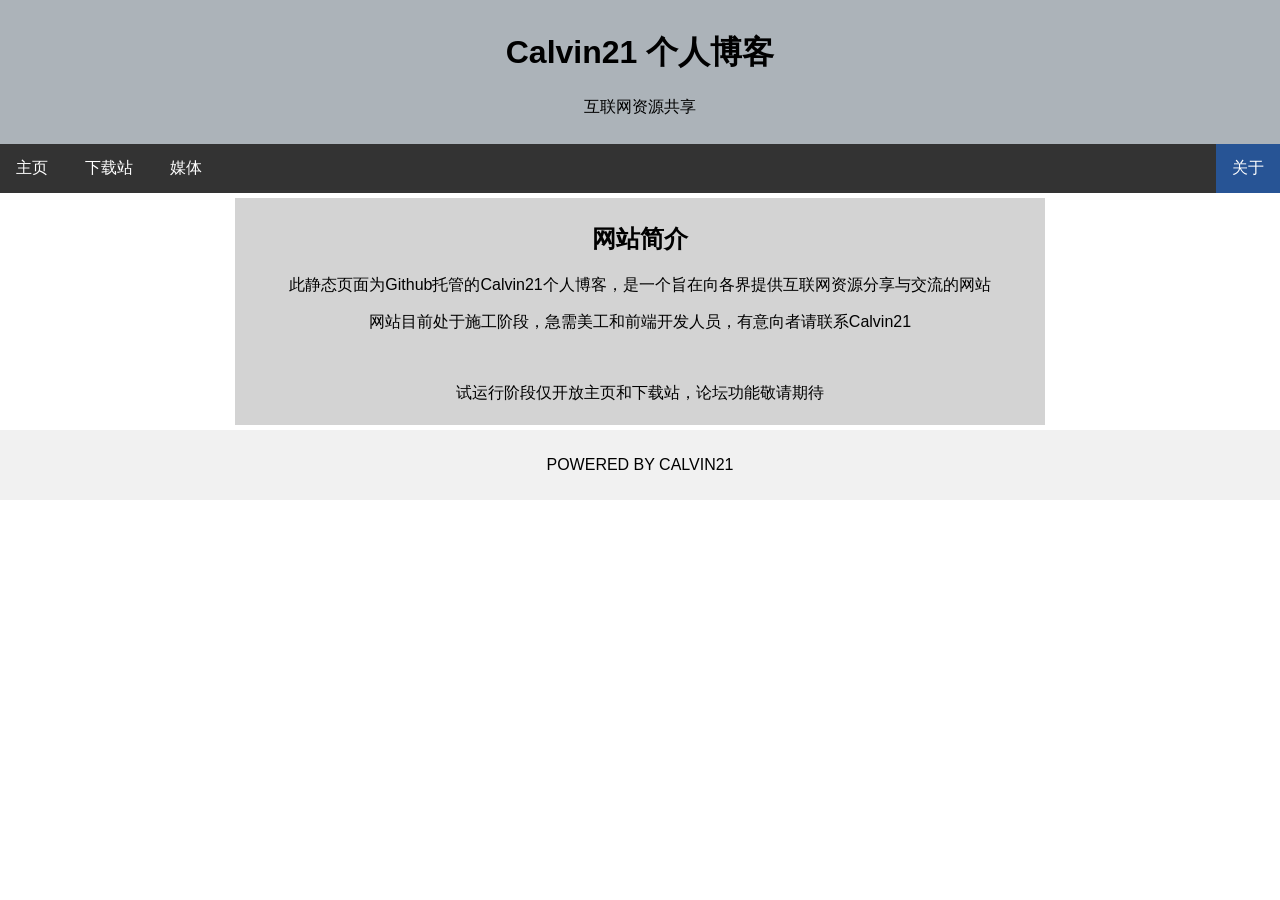
==== about.html @ b24e12e9 "Add files via upload" ====
<!DOCTYPE html>
<html lang="zh">

<head>  <!--    定义头部标签    -->
    <meta charset="UTF-8">  <!--    页面编码为UTF-8    -->
    <title>Calvin21 个人博客</title>   <!--    标题    -->
    <link href="./CommonCSS.css" type="text/css" rel="stylesheet" />
</head>

<body>

    <div class="container">
        <header>
            <h1>Calvin21 个人博客</h1>
            <p>互联网资源共享</p>
        </header>

        <ul class="topnav">
            <li><a href="PISCS.html">主页</a></li>
            <li><a href="DownloadSite.html">下载站</a></li>
            <li><div class="dropdown">
                    <a href="#" class="dropbtn">媒体</a>
                    <div class="dropdown-content">
                        <a href="https://space.bilibili.com/695349574" target="_blank">Bilibili</a>
                    </div>
                </div>
            </li>
            <li class="push-right"><a class="active" href="about.html">关于</a></li>
        </ul>

        <div class="wrapper clearfix" style="padding: 0px">
            <section>
                <div class="infobox" style="text-align: center;">
                    <h2>网站简介</h2>
                    <p>此静态页面为Github托管的Calvin21个人博客，是一个旨在向各界提供互联网资源分享与交流的网站</p>
                    <p>网站目前处于施工阶段，急需美工和前端开发人员，有意向者请联系Calvin21</p>
                    <br />
                    <p>试运行阶段仅开放主页和下载站，论坛功能敬请期待</p>
                </div>
            </section>
        </div>

        <footer>
            <p>POWERED BY CALVIN21</p>
        </footer>
    </div>
</body>

</html>
---- CommonCSS.css ----
body {

    font-family: Arial, sans-serif;
    margin: auto;

}
/*定义头部区域样式*/
header {

    padding: 10px;
    text-align: center;
    margin: auto;
    background: #acb3b9;

}
/*开始定义导航栏样式*/
ul.topnav {
    list-style-type: none;
    margin: 0;
    padding: 0;
    overflow: hidden;
    background-color: #333;
    display: flex;
    gap:5px;
}

ul.topnav li {
    float: left;
}
ul.topnav li.push-right {
    margin-left: auto;
  }

ul.topnav li a {
    display: block;
    color: white;
    text-align: center;
    padding: 14px 16px;
    text-decoration: none;
}

ul.topnav li a:hover:not(.active) {background-color: #111;} /*定义鼠标移上时的列表项颜色*/

ul.topnav li a.active {background-color: #275495;} /*定义当前（活动的）列表项颜色*/

ul.topnav li a:hover, .dropdown:hover, .dropbtn {
    background-color: #333; /*定义通常的列表项颜色*/
}

@media screen and (max-width: 600px){
    ul.topnav li.right, 
    ul.topnav li {float: none;}
}

/*定义结束，开始定义导航栏下拉菜单*/

.dropdown {
    display: inline-block;
}

.dropdown-content {
    display: none;
    position: absolute;
    background-color: #5c95E6;
    min-width: 160px;
    box-shadow: 0px 8px 16px 0px rgba(0,0,0,0.2);
    margin-top:1px;
}

.dropdown-content a {
    color: black;
    padding: 12px 16px;
    text-decoration: none;
    display: block;
}

.dropdown-content a:hover {background-color: #f1f1f1}

.dropdown:hover .dropdown-content {
    display: block;
}

section{
    display:flex;
    justify-content:center;
    margin: 5px;
    align-items: center;
    flex-direction: row;
}

div.infobox{
    background-color: lightgray;
    padding: 5px;
    margin: auto;
    width: 70%;
    max-width: 800px;
    min-width: 400px;

}
footer {   /*定义底边栏*/
    background-color: #f1f1f1;
    padding: 10px;
    text-align: center;
  }
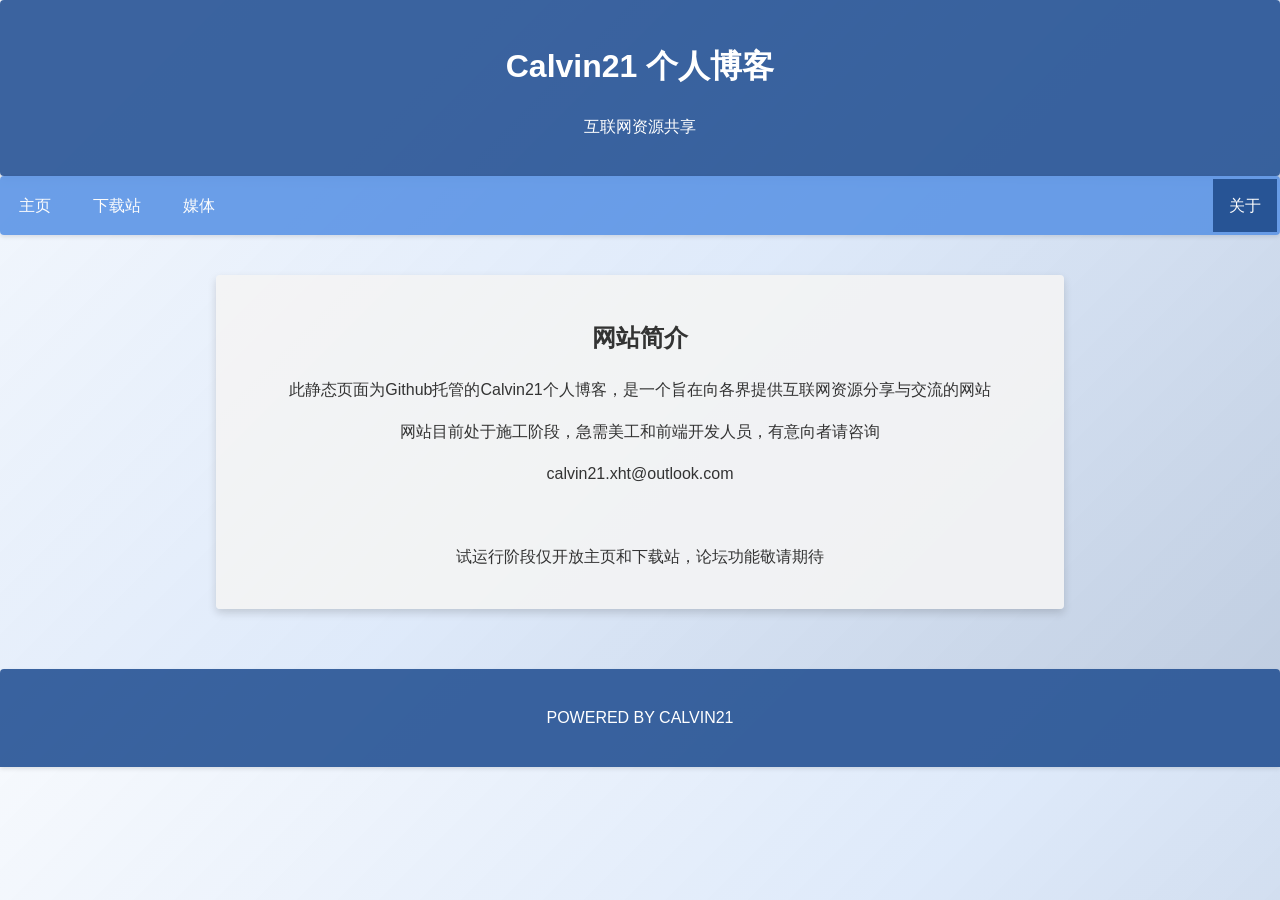
==== commit 72ebb4a2: "Update about.html" ====
--- a/about.html
+++ b/about.html
@@ -16,7 +16,7 @@
         </header>
 
         <ul class="topnav">
-            <li><a href="PISCS.html">主页</a></li>
+            <li><a href="index.html">主页</a></li>
             <li><a href="DownloadSite.html">下载站</a></li>
             <li><div class="dropdown">
                     <a href="#" class="dropbtn">媒体</a>
@@ -33,7 +33,8 @@
                 <div class="infobox" style="text-align: center;">
                     <h2>网站简介</h2>
                     <p>此静态页面为Github托管的Calvin21个人博客，是一个旨在向各界提供互联网资源分享与交流的网站</p>
-                    <p>网站目前处于施工阶段，急需美工和前端开发人员，有意向者请联系Calvin21</p>
+                    <p>网站目前处于施工阶段，急需美工和前端开发人员，有意向者请咨询</p>
+                    <p>calvin21.xht@outlook.com</p>
                     <br />
                     <p>试运行阶段仅开放主页和下载站，论坛功能敬请期待</p>
                 </div>
--- a/CommonCSS.css
+++ b/CommonCSS.css
@@ -1,104 +1,259 @@
+/* 
+ * 全局CSS变量定义
+ * 使用CSS变量便于统一管理和维护样式
+ */
+:root {
+    /* 配色方案 */
+    --primary-color: rgb(92, 149, 230); /* 主色调 - 蓝色 */
+    --secondary-color: rgb(39, 84, 149); /* 辅助色 - 深蓝色 */
+    --text-color: rgb(252, 252, 252); /* 文字颜色 - 白色 */
+    --hover-color: rgb(39, 84, 149); /* 悬停颜色 */
+    --dropdown-bg: rgba(164, 194, 236, 0.95); /* 下拉菜单背景 */
+    --infobox-bg: rgba(244, 244, 244, 0.9); /* 信息框背景 */
+    
+    /* 背景渐变效果 */
+    --background-gradient: linear-gradient(
+        135deg, /* 135度渐变角度 */
+        rgba(164, 194, 236, 0.1) 0%, /* 起始颜色 */
+        rgba(92, 149, 230, 0.2) 50%, /* 中间颜色 */
+        rgba(39, 84, 149, 0.3) 100% /* 结束颜色 */
+    );
+    
+    /* 阴影效果定义 */
+    --shadow-sm: 0 2px 4px rgba(0, 0, 0, 0.1); /* 小阴影 */
+    --shadow-md: 0 4px 8px rgba(0, 0, 0, 0.15); /* 中等阴影 */
+    --shadow-lg: 0 8px 16px rgba(0, 0, 0, 0.2); /* 大阴影 */
+    
+    /* 边框样式 */
+    --border-radius: 4px; /* 圆角半径 */
+    --border-width: 2px; /* 边框宽度 */
+    --border-color: rgba(164, 194, 236, 0.5); /* 边框颜色 */
+}
+
+/* 
+ * 导入Google字体
+ * 主字体：Russo One
+ * 备用字体：Arial
+ */
+@import url('https://fonts.googleapis.com/css2?family=Russo+One&display=swap');
+
+/* 
+ * 页面主体样式
+ * 设置全局字体、背景、文字颜色等
+ */
 body {
-
-    font-family: Arial, sans-serif;
-    margin: auto;
-
-}
-/*定义头部区域样式*/
+    font-family: 'Russo One', Arial, sans-serif; /* 字体设置 */
+    margin: auto; /* 居中布局 */
+    background: var(--background-gradient); /* 渐变背景 */
+    color: var(--text-color); /* 文字颜色 */
+    line-height: 1.6; /* 行高设置 */
+}
+
+/* 
+ * 页头样式
+ * 包含网站标题和主要导航
+ */
 header {
-
-    padding: 10px;
-    text-align: center;
-    margin: auto;
-    background: #acb3b9;
-
-}
-/*开始定义导航栏样式*/
+    padding: 20px; /* 内边距 */
+    text-align: center; /* 文字居中 */
+    margin: 0px auto; /* 外边距 */
+    background: rgba(39, 84, 149, 0.9); /* 背景颜色 */
+    border-radius: var(--border-radius); /* 圆角 */
+    box-shadow: var(--shadow-md); /* 阴影效果 */
+    color: white; /* 文字颜色 */
+}
+
+/* 
+ * 顶部导航栏样式
+ * 使用flex布局实现响应式导航
+ */
 ul.topnav {
-    list-style-type: none;
-    margin: 0;
-    padding: 0;
-    overflow: hidden;
-    background-color: #333;
-    display: flex;
-    gap:5px;
-}
-
+    list-style-type: none; /* 去除列表样式 */
+    margin: 0 0; /* 上下边距 */
+    padding: 3px; /* 内边距 */
+    overflow: hidden; /* 溢出处理 */
+    background: rgba(92, 149, 230, 0.9); /* 背景颜色 */
+    display: flex; /* flex布局 */
+    gap: 10px; /* 子元素间距 */
+    border-radius: var(--border-radius); /* 圆角 */
+    box-shadow: var(--shadow-sm); /* 阴影效果 */
+}
+
+/* 
+ * 导航栏子元素样式
+ * 控制导航栏中每个项目的布局和行为
+ */
 ul.topnav li {
-    float: left;
-}
+    float: left; /* 左浮动布局 */
+}
+
+/* 
+ * 右侧对齐的导航项
+ * 用于将特定导航项推到右侧
+ */
 ul.topnav li.push-right {
-    margin-left: auto;
-  }
-
+    margin-left: auto; /* 自动左边距实现右对齐 */
+}
+
+/* 
+ * 导航链接样式
+ * 控制导航栏中每个链接的外观和交互
+ */
 ul.topnav li a {
-    display: block;
-    color: white;
-    text-align: center;
-    padding: 14px 16px;
-    text-decoration: none;
-}
-
-ul.topnav li a:hover:not(.active) {background-color: #111;} /*定义鼠标移上时的列表项颜色*/
-
-ul.topnav li a.active {background-color: #275495;} /*定义当前（活动的）列表项颜色*/
-
-ul.topnav li a:hover, .dropdown:hover, .dropbtn {
-    background-color: #333; /*定义通常的列表项颜色*/
-}
-
-@media screen and (max-width: 600px){
-    ul.topnav li.right, 
-    ul.topnav li {float: none;}
-}
-
-/*定义结束，开始定义导航栏下拉菜单*/
-
+    display: block; /* 块级显示 */
+    color: var(--text-color); /* 文字颜色 */
+    text-align: center; /* 文字居中 */
+    padding: 14px 16px; /* 内边距 */
+    text-decoration: none; /* 去除下划线 */
+    transition: background-color 0.3s ease; /* 背景色过渡效果 */
+}
+
+/* 
+ * 导航链接悬停效果
+ * 当前激活项除外
+ */
+ul.topnav li a:hover:not(.active) {
+    background-color: var(--hover-color); /* 悬停背景色 */
+}
+
+/* 
+ * 当前激活的导航项样式
+ */
+ul.topnav li a.active {
+    background-color: var(--hover-color); /* 激活项背景色 */
+}
+
+/* 
+ * 导航栏和下拉菜单的通用悬停效果
+ */
+ul.topnav li a:hover, 
+.dropdown:hover, 
+.dropbtn {
+    background-color: var(--dropdown-color); /* 悬停背景色 */
+}
+
+/* 
+ * 下拉菜单容器样式
+ */
 .dropdown {
-    display: inline-block;
-}
-
+    display: inline-block; /* 行内块级显示 */
+}
+
+/* 
+ * 下拉菜单内容样式
+ * 默认隐藏，悬停时显示
+ */
 .dropdown-content {
-    display: none;
-    position: absolute;
-    background-color: #5c95E6;
-    min-width: 160px;
-    box-shadow: 0px 8px 16px 0px rgba(0,0,0,0.2);
-    margin-top:1px;
-}
-
+    display: none; /* 默认隐藏 */
+    position: absolute; /* 绝对定位 */
+    background-color: var(--dropdown-bg); /* 背景颜色 */
+    min-width: 160px; /* 最小宽度 */
+    box-shadow: var(--shadow-lg); /* 阴影效果 */
+    margin-top: 1px; /* 上边距 */
+    z-index: 1; /* 层级 */
+    border-radius: var(--border-radius); /* 圆角 */
+}
+
+/* 
+ * 下拉菜单链接样式
+ */
 .dropdown-content a {
-    color: black;
-    padding: 12px 16px;
-    text-decoration: none;
-    display: block;
-}
-
-.dropdown-content a:hover {background-color: #f1f1f1}
-
+    color: black; /* 文字颜色 */
+    padding: 12px 16px; /* 内边距 */
+    text-decoration: none; /* 去除下划线 */
+    display: block; /* 块级显示 */
+}
+
+/* 
+ * 下拉菜单链接悬停效果
+ */
+.dropdown-content a:hover {
+    background-color: rgba(255, 255, 255, 0.1); /* 半透明背景 */
+}
+
+/* 
+ * 下拉菜单显示效果
+ * 鼠标悬停时显示下拉内容
+ */
 .dropdown:hover .dropdown-content {
-    display: block;
-}
-
-section{
-    display:flex;
-    justify-content:center;
-    margin: 5px;
-    align-items: center;
-    flex-direction: row;
-}
-
-div.infobox{
-    background-color: lightgray;
-    padding: 5px;
-    margin: auto;
-    width: 70%;
-    max-width: 800px;
-    min-width: 400px;
-
-}
-footer {   /*定义底边栏*/
-    background-color: #f1f1f1;
-    padding: 10px;
-    text-align: center;
-  }
+    display: block; /* 显示下拉内容 */
+}
+
+/* 
+ * 内容区块样式
+ * 使用flex布局实现内容居中
+ */
+section {
+    display: flex; /* flex布局 */
+    justify-content: center; /* 水平居中 */
+    margin: 20px; /* 外边距 */
+    align-items: center; /* 垂直居中 */
+    flex-direction: row; /* 横向排列 */
+}
+
+/* 
+ * 信息框样式
+ * 用于显示重要提示或说明内容
+ */
+div.infobox {
+    background-color: var(--infobox-bg); /* 背景颜色 */
+    padding: 1.5rem; /* 内边距 */
+    margin: 20px auto; /* 外边距 */
+    width: 70%; /* 宽度 */
+    max-width: 800px; /* 最大宽度 */
+    min-width: 400px; /* 最小宽度 */
+    border-radius: var(--border-radius); /* 圆角 */
+    box-shadow: var(--shadow-md); /* 阴影效果 */
+    color: #333; /* 文字颜色 */
+}
+
+/* 
+ * 页脚样式
+ * 包含版权信息和网站底部内容
+ */
+footer {
+    background: rgba(39, 84, 149, 0.9); /* 背景颜色 */
+    padding: 20px; /* 内边距 */
+    text-align: center; /* 文字居中 */
+    color: white; /* 文字颜色 */
+    margin-top: 40px; /* 上边距 */
+    border-radius: var(--border-radius) var(--border-radius) 0 0; /* 顶部圆角 */
+    box-shadow: var(--shadow-sm); /* 阴影效果 */
+}
+
+/* 
+ * 响应式设计断点
+ * 768px以下设备样式调整
+ */
+@media screen and (max-width: 768px) {
+    div.infobox {
+        width: 90%; /* 调整宽度 */
+        min-width: 300px; /* 调整最小宽度 */
+    }
+    
+    ul.topnav {
+        flex-wrap: wrap; /* 允许换行 */
+    }
+}
+
+/* 
+ * 响应式设计断点
+ * 480px以下设备样式调整
+ */
+@media screen and (max-width: 480px) {
+    ul.topnav li {
+        width: 100%; /* 全宽显示 */
+    }
+    
+    .dropdown-content {
+        position: static; /* 静态定位 */
+    }
+    
+    header {
+        padding: 15px; /* 调整内边距 */
+    }
+    
+    footer {
+        padding: 15px; /* 调整内边距 */
+    }
+}
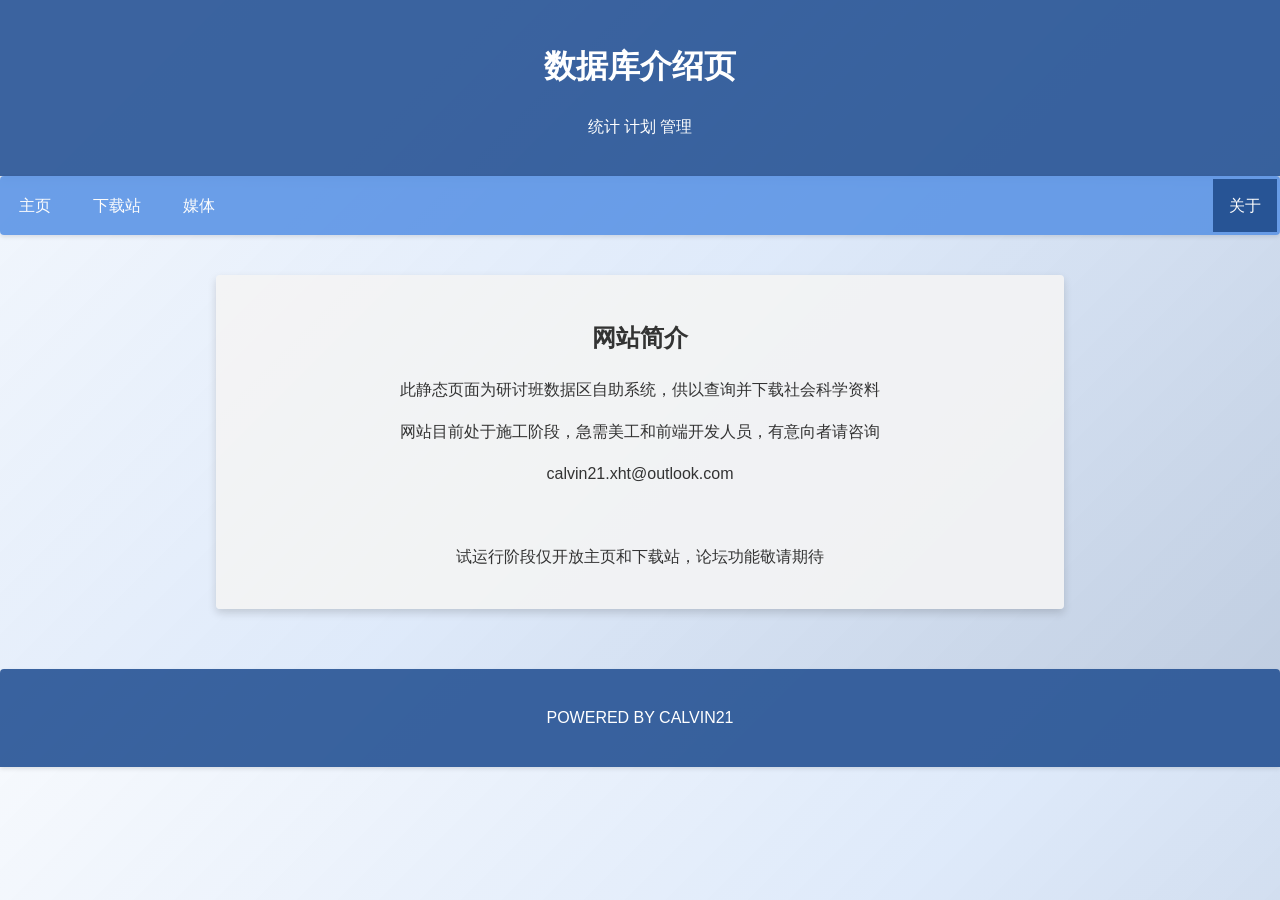
==== commit 23a1049a: "Add files via upload" ====
--- a/about.html
+++ b/about.html
@@ -3,19 +3,20 @@
 
 <head>  <!--    定义头部标签    -->
     <meta charset="UTF-8">  <!--    页面编码为UTF-8    -->
-    <title>Calvin21 个人博客</title>   <!--    标题    -->
-    <link href="./CommonCSS.css" type="text/css" rel="stylesheet" />
+    <title>数据库介绍页</title>   <!--    标题    -->
+    <link rel="shortcut icon" href="./OGAS.jpg"> <!-- 网页图标-->
+    <link href="./CommonCSS.css" type="text/css" rel="stylesheet" /> <!--导入css-->
 </head>
 
 <body>
 
     <div class="container">
         <header>
-            <h1>Calvin21 个人博客</h1>
-            <p>互联网资源共享</p>
+            <h1>数据库介绍页</h1>
+            <p>统计 计划 管理</p>
         </header>
 
-        <ul class="topnav">
+        <ul class="topnav"><!--导航栏定义-->
             <li><a href="index.html">主页</a></li>
             <li><a href="DownloadSite.html">下载站</a></li>
             <li><div class="dropdown">
@@ -32,7 +33,7 @@
             <section>
                 <div class="infobox" style="text-align: center;">
                     <h2>网站简介</h2>
-                    <p>此静态页面为Github托管的Calvin21个人博客，是一个旨在向各界提供互联网资源分享与交流的网站</p>
+                    <p>此静态页面为研讨班数据区自助系统，供以查询并下载社会科学资料</p>
                     <p>网站目前处于施工阶段，急需美工和前端开发人员，有意向者请咨询</p>
                     <p>calvin21.xht@outlook.com</p>
                     <br />
--- a/CommonCSS.css
+++ b/CommonCSS.css
@@ -58,7 +58,6 @@
     text-align: center; /* 文字居中 */
     margin: 0px auto; /* 外边距 */
     background: rgba(39, 84, 149, 0.9); /* 背景颜色 */
-    border-radius: var(--border-radius); /* 圆角 */
     box-shadow: var(--shadow-md); /* 阴影效果 */
     color: white; /* 文字颜色 */
 }
@@ -105,7 +104,7 @@
     text-align: center; /* 文字居中 */
     padding: 14px 16px; /* 内边距 */
     text-decoration: none; /* 去除下划线 */
-    transition: background-color 0.3s ease; /* 背景色过渡效果 */
+    transition: background-color 0.1s ease; /* 背景色过渡效果 */
 }
 
 /* 
@@ -188,7 +187,7 @@
     justify-content: center; /* 水平居中 */
     margin: 20px; /* 外边距 */
     align-items: center; /* 垂直居中 */
-    flex-direction: row; /* 横向排列 */
+    flex-direction: column; /* 横向排列 */
 }
 
 /* 
@@ -221,6 +220,23 @@
     box-shadow: var(--shadow-sm); /* 阴影效果 */
 }
 
+/*
+ *
+ *
+ */
+div.wrapper a:link {
+    color: var(--primary-color);
+    text-decoration:none;
+}
+div.wrapper a:visited {
+    color: var(--primary-color);
+    text-decoration:none;
+}
+div.wrapper a:hover {
+    color: var(--hover-color);
+    text-decoration:underline;
+}
+
 /* 
  * 响应式设计断点
  * 768px以下设备样式调整
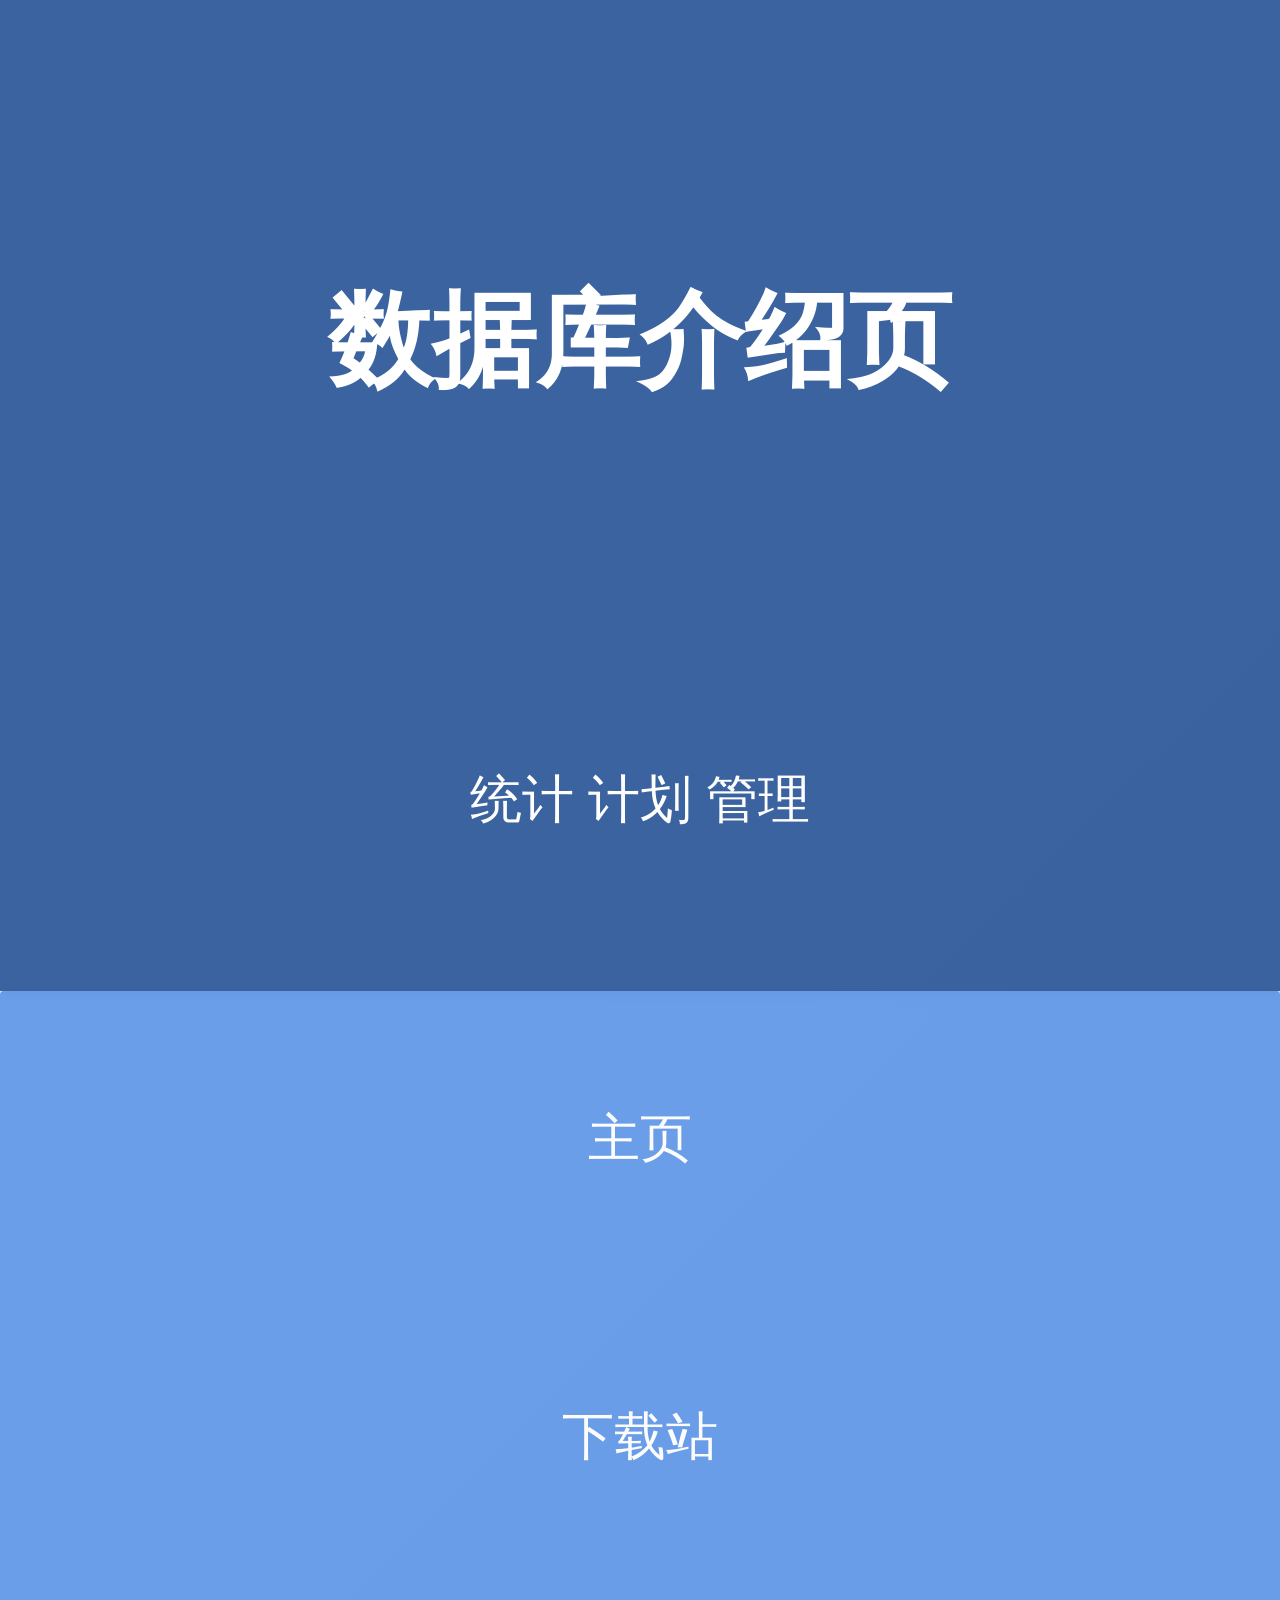
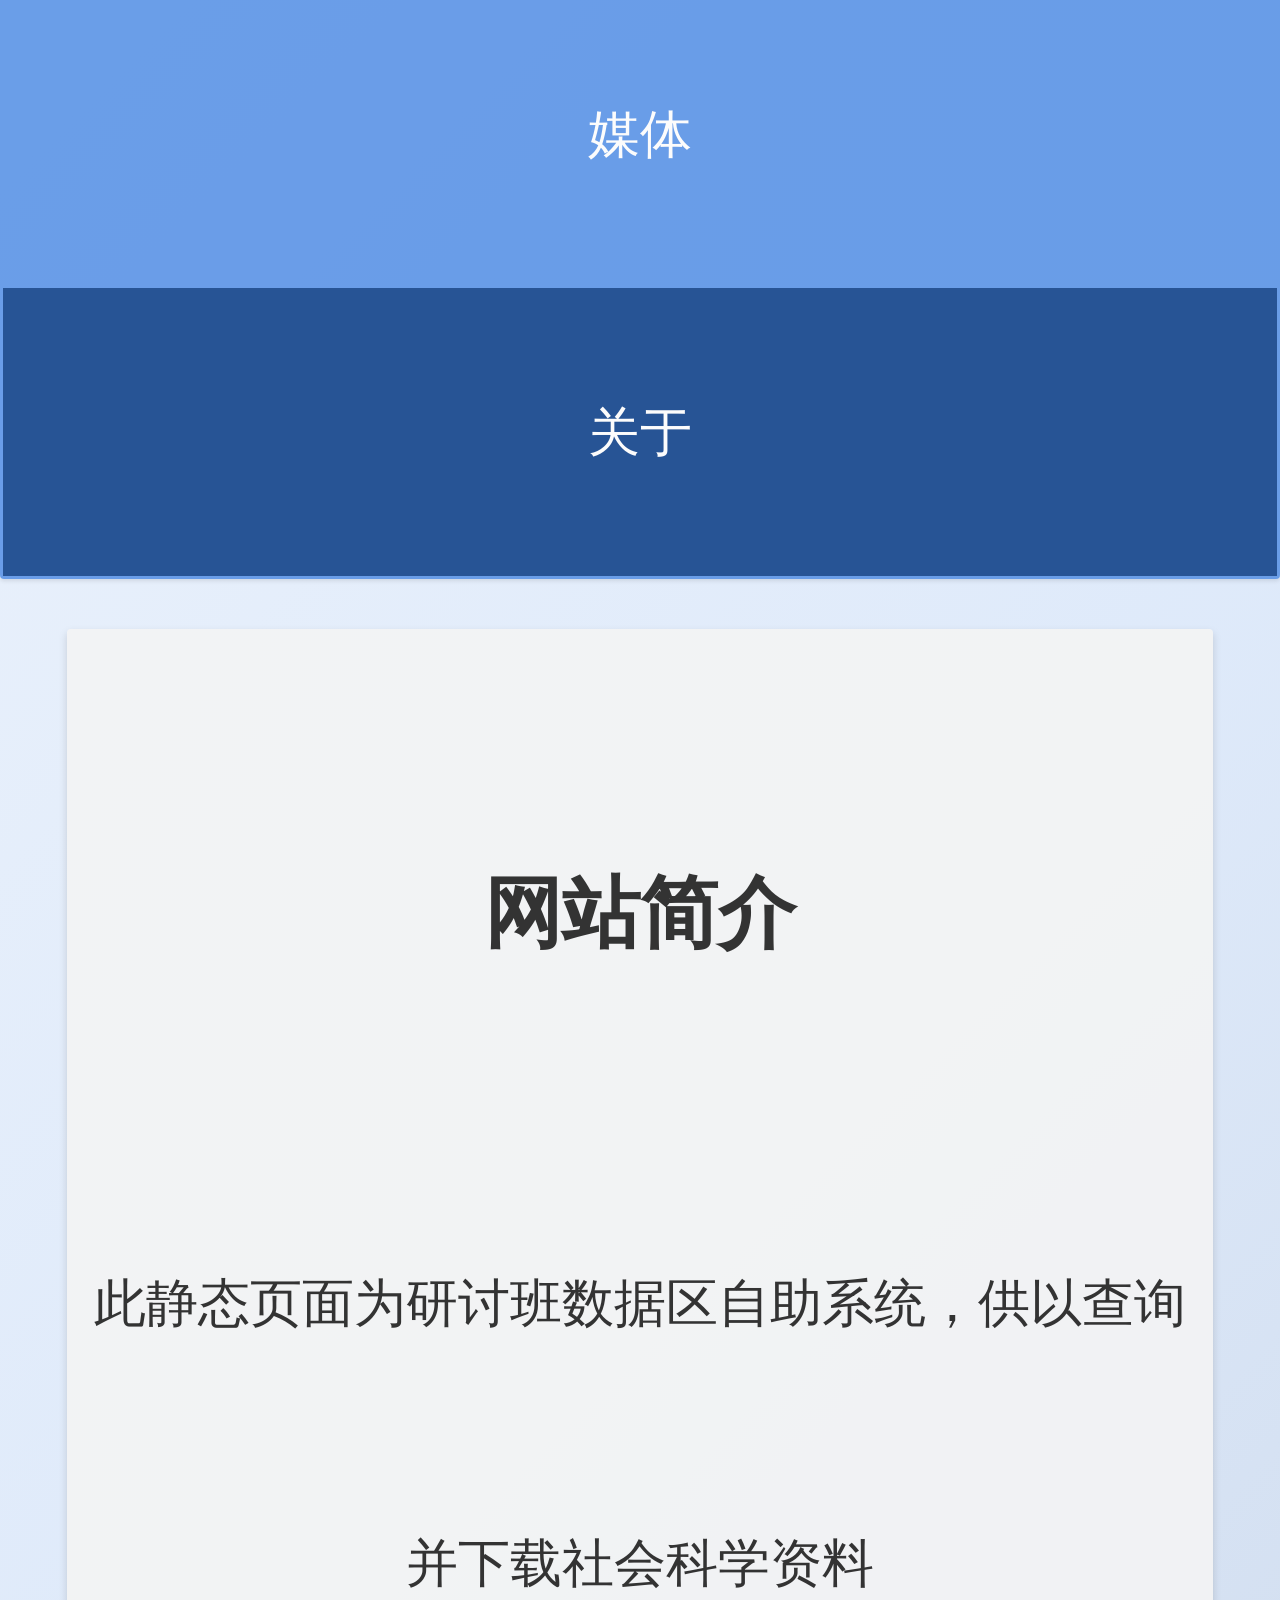
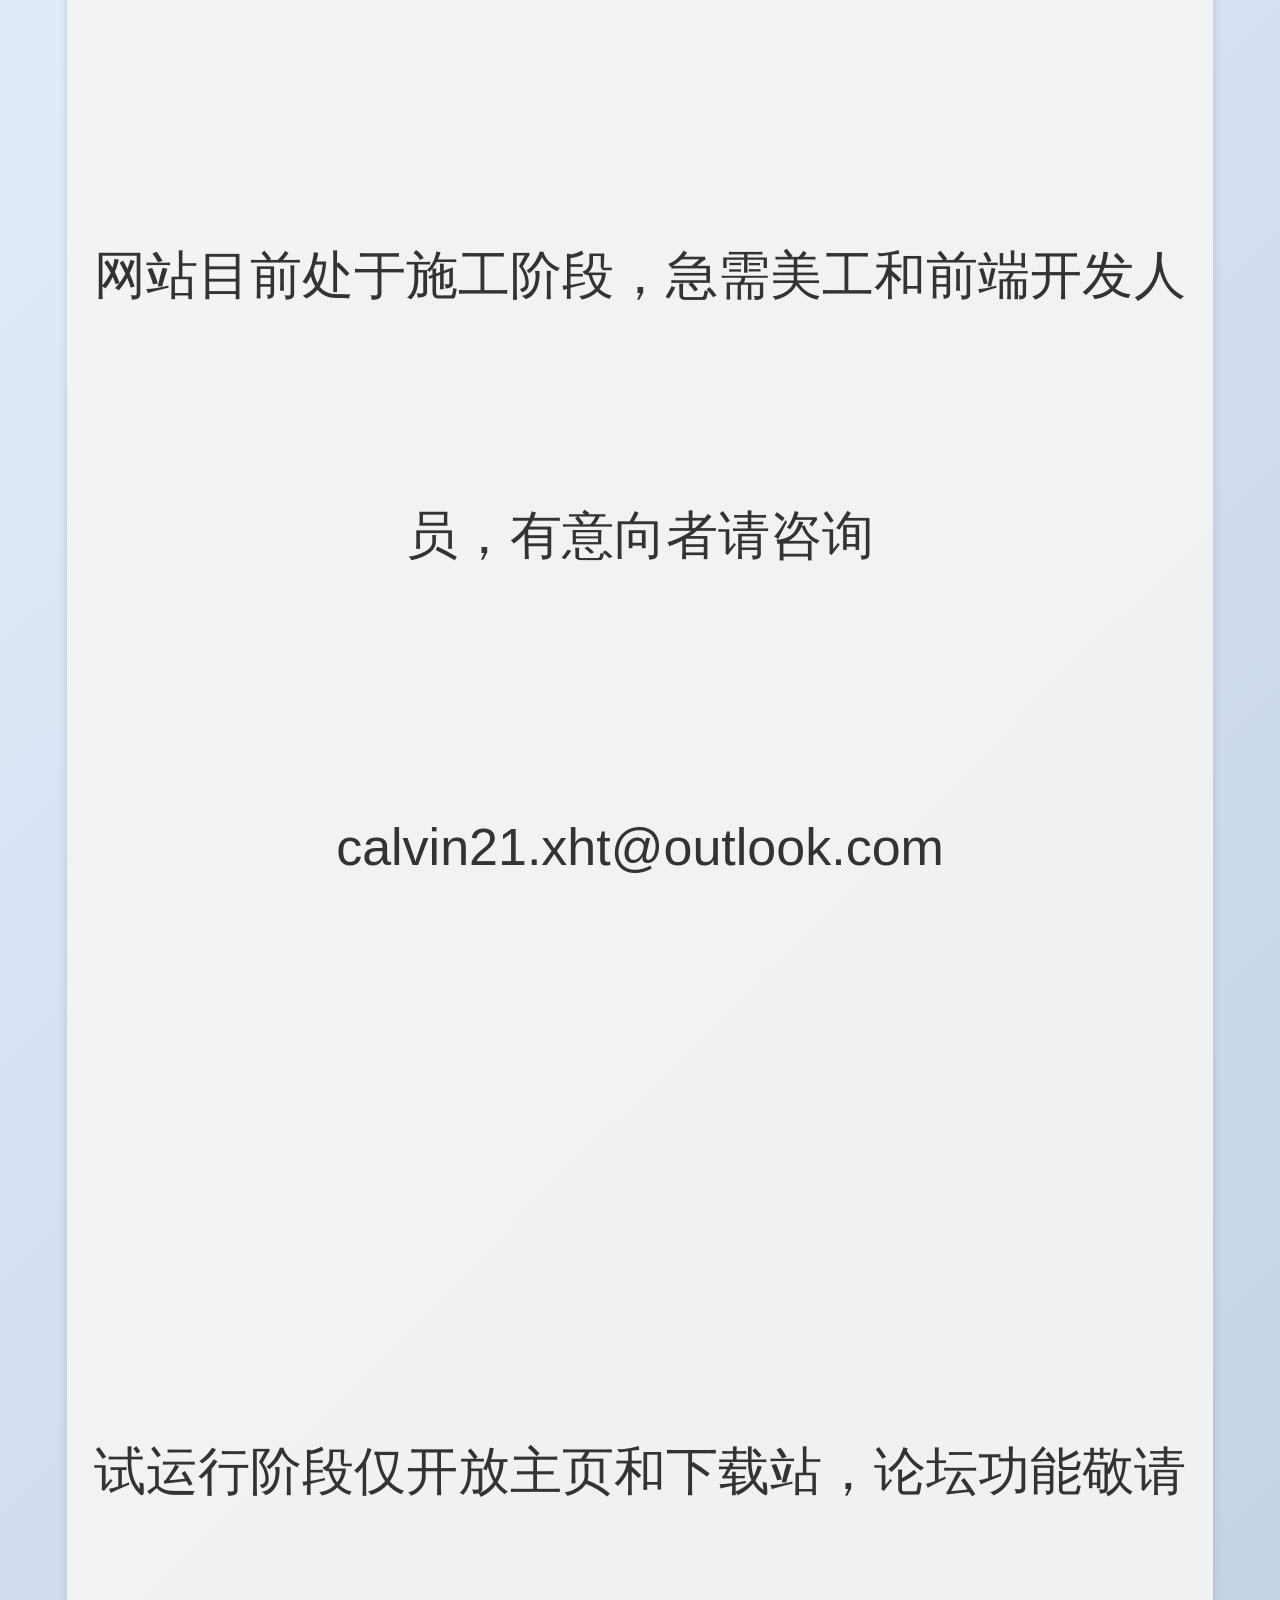
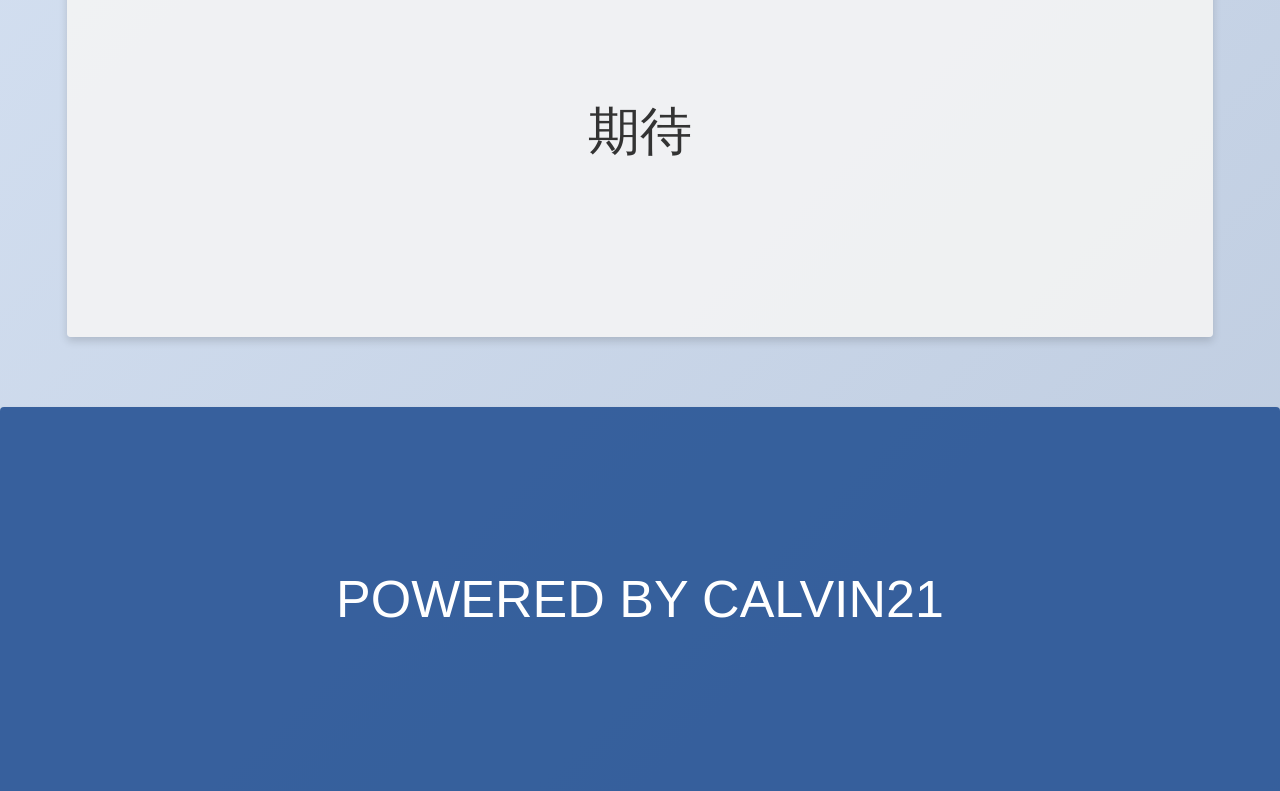
==== commit c8fe6903: "Add files via upload" ====
--- a/about.html
+++ b/about.html
@@ -1,9 +1,10 @@
 <!DOCTYPE html>
 <html lang="zh">
 
-<head>  <!--    定义头部标签    -->
-    <meta charset="UTF-8">  <!--    页面编码为UTF-8    -->
-    <title>数据库介绍页</title>   <!--    标题    -->
+<head> <!--    定义头部标签    -->
+    <meta charset="UTF-8"> <!--    页面编码为UTF-8    -->
+    <title>数据库介绍页</title> <!--    标题    -->
+    <meta name="viewport" content="width=device-width, initial-scale=1.0">
     <link rel="shortcut icon" href="./OGAS.jpg"> <!-- 网页图标-->
     <link href="./CommonCSS.css" type="text/css" rel="stylesheet" /> <!--导入css-->
 </head>
@@ -19,7 +20,8 @@
         <ul class="topnav"><!--导航栏定义-->
             <li><a href="index.html">主页</a></li>
             <li><a href="DownloadSite.html">下载站</a></li>
-            <li><div class="dropdown">
+            <li>
+                <div class="dropdown">
                     <a href="#" class="dropbtn">媒体</a>
                     <div class="dropdown-content">
                         <a href="https://space.bilibili.com/695349574" target="_blank">Bilibili</a>
@@ -48,5 +50,4 @@
     </div>
 </body>
 
-</html>
-
+</html>
--- a/CommonCSS.css
+++ b/CommonCSS.css
@@ -4,30 +4,45 @@
  */
 :root {
     /* 配色方案 */
-    --primary-color: rgb(92, 149, 230); /* 主色调 - 蓝色 */
-    --secondary-color: rgb(39, 84, 149); /* 辅助色 - 深蓝色 */
-    --text-color: rgb(252, 252, 252); /* 文字颜色 - 白色 */
-    --hover-color: rgb(39, 84, 149); /* 悬停颜色 */
-    --dropdown-bg: rgba(164, 194, 236, 0.95); /* 下拉菜单背景 */
-    --infobox-bg: rgba(244, 244, 244, 0.9); /* 信息框背景 */
-    
+    --primary-color: rgb(92, 149, 230);
+    /* 主色调 - 蓝色 */
+    --secondary-color: rgb(39, 84, 149);
+    /* 辅助色 - 深蓝色 */
+    --text-color: rgb(252, 252, 252);
+    /* 文字颜色 - 白色 */
+    --hover-color: rgb(39, 84, 149);
+    /* 悬停颜色 */
+    --dropdown-bg: rgba(164, 194, 236, 0.95);
+    /* 下拉菜单背景 */
+    --infobox-bg: rgba(244, 244, 244, 0.9);
+    /* 信息框背景 */
+
     /* 背景渐变效果 */
-    --background-gradient: linear-gradient(
-        135deg, /* 135度渐变角度 */
-        rgba(164, 194, 236, 0.1) 0%, /* 起始颜色 */
-        rgba(92, 149, 230, 0.2) 50%, /* 中间颜色 */
-        rgba(39, 84, 149, 0.3) 100% /* 结束颜色 */
-    );
-    
+    --background-gradient: linear-gradient(135deg,
+            /* 135度渐变角度 */
+            rgba(164, 194, 236, 0.1) 0%,
+            /* 起始颜色 */
+            rgba(92, 149, 230, 0.2) 50%,
+            /* 中间颜色 */
+            rgba(39, 84, 149, 0.3) 100%
+            /* 结束颜色 */
+        );
+
     /* 阴影效果定义 */
-    --shadow-sm: 0 2px 4px rgba(0, 0, 0, 0.1); /* 小阴影 */
-    --shadow-md: 0 4px 8px rgba(0, 0, 0, 0.15); /* 中等阴影 */
-    --shadow-lg: 0 8px 16px rgba(0, 0, 0, 0.2); /* 大阴影 */
-    
+    --shadow-sm: 0 2px 4px rgba(0, 0, 0, 0.1);
+    /* 小阴影 */
+    --shadow-md: 0 4px 8px rgba(0, 0, 0, 0.15);
+    /* 中等阴影 */
+    --shadow-lg: 0 8px 16px rgba(0, 0, 0, 0.2);
+    /* 大阴影 */
+
     /* 边框样式 */
-    --border-radius: 4px; /* 圆角半径 */
-    --border-width: 2px; /* 边框宽度 */
-    --border-color: rgba(164, 194, 236, 0.5); /* 边框颜色 */
+    --border-radius: 4px;
+    /* 圆角半径 */
+    --border-width: 2px;
+    /* 边框宽度 */
+    --border-color: rgba(164, 194, 236, 0.5);
+    /* 边框颜色 */
 }
 
 /* 
@@ -42,11 +57,16 @@
  * 设置全局字体、背景、文字颜色等
  */
 body {
-    font-family: 'Russo One', Arial, sans-serif; /* 字体设置 */
-    margin: auto; /* 居中布局 */
-    background: var(--background-gradient); /* 渐变背景 */
-    color: var(--text-color); /* 文字颜色 */
-    line-height: 1.6; /* 行高设置 */
+    font-family: 'Russo One', Arial, sans-serif;
+    /* 字体设置 */
+    margin: auto;
+    /* 居中布局 */
+    background: var(--background-gradient);
+    /* 渐变背景 */
+    color: var(--text-color);
+    /* 文字颜色 */
+    line-height: 1.6;
+    /* 行高设置 */
 }
 
 /* 
@@ -54,12 +74,18 @@
  * 包含网站标题和主要导航
  */
 header {
-    padding: 20px; /* 内边距 */
-    text-align: center; /* 文字居中 */
-    margin: 0px auto; /* 外边距 */
-    background: rgba(39, 84, 149, 0.9); /* 背景颜色 */
-    box-shadow: var(--shadow-md); /* 阴影效果 */
-    color: white; /* 文字颜色 */
+    padding: 20px;
+    /* 内边距 */
+    text-align: center;
+    /* 文字居中 */
+    margin: 0px auto;
+    /* 外边距 */
+    background: rgba(39, 84, 149, 0.9);
+    /* 背景颜色 */
+    box-shadow: var(--shadow-md);
+    /* 阴影效果 */
+    color: white;
+    /* 文字颜色 */
 }
 
 /* 
@@ -67,15 +93,24 @@
  * 使用flex布局实现响应式导航
  */
 ul.topnav {
-    list-style-type: none; /* 去除列表样式 */
-    margin: 0 0; /* 上下边距 */
-    padding: 3px; /* 内边距 */
-    overflow: hidden; /* 溢出处理 */
-    background: rgba(92, 149, 230, 0.9); /* 背景颜色 */
-    display: flex; /* flex布局 */
-    gap: 10px; /* 子元素间距 */
-    border-radius: var(--border-radius); /* 圆角 */
-    box-shadow: var(--shadow-sm); /* 阴影效果 */
+    list-style-type: none;
+    /* 去除列表样式 */
+    margin: 0 0;
+    /* 上下边距 */
+    padding: 3px;
+    /* 内边距 */
+    overflow: hidden;
+    /* 溢出处理 */
+    background: rgba(92, 149, 230, 0.9);
+    /* 背景颜色 */
+    display: flex;
+    /* flex布局 */
+    gap: 10px;
+    /* 子元素间距 */
+    border-radius: var(--border-radius);
+    /* 圆角 */
+    box-shadow: var(--shadow-sm);
+    /* 阴影效果 */
 }
 
 /* 
@@ -83,7 +118,8 @@
  * 控制导航栏中每个项目的布局和行为
  */
 ul.topnav li {
-    float: left; /* 左浮动布局 */
+    float: left;
+    /* 左浮动布局 */
 }
 
 /* 
@@ -91,7 +127,8 @@
  * 用于将特定导航项推到右侧
  */
 ul.topnav li.push-right {
-    margin-left: auto; /* 自动左边距实现右对齐 */
+    margin-left: auto;
+    /* 自动左边距实现右对齐 */
 }
 
 /* 
@@ -99,12 +136,18 @@
  * 控制导航栏中每个链接的外观和交互
  */
 ul.topnav li a {
-    display: block; /* 块级显示 */
-    color: var(--text-color); /* 文字颜色 */
-    text-align: center; /* 文字居中 */
-    padding: 14px 16px; /* 内边距 */
-    text-decoration: none; /* 去除下划线 */
-    transition: background-color 0.1s ease; /* 背景色过渡效果 */
+    display: block;
+    /* 块级显示 */
+    color: var(--text-color);
+    /* 文字颜色 */
+    text-align: center;
+    /* 文字居中 */
+    padding: 14px 16px;
+    /* 内边距 */
+    text-decoration: none;
+    /* 去除下划线 */
+    transition: background-color 0.1s ease;
+    /* 背景色过渡效果 */
 }
 
 /* 
@@ -112,30 +155,34 @@
  * 当前激活项除外
  */
 ul.topnav li a:hover:not(.active) {
-    background-color: var(--hover-color); /* 悬停背景色 */
+    background-color: var(--hover-color);
+    /* 悬停背景色 */
 }
 
 /* 
  * 当前激活的导航项样式
  */
 ul.topnav li a.active {
-    background-color: var(--hover-color); /* 激活项背景色 */
+    background-color: var(--hover-color);
+    /* 激活项背景色 */
 }
 
 /* 
  * 导航栏和下拉菜单的通用悬停效果
  */
-ul.topnav li a:hover, 
-.dropdown:hover, 
+ul.topnav li a:hover,
+.dropdown:hover,
 .dropbtn {
-    background-color: var(--dropdown-color); /* 悬停背景色 */
+    background-color: var(--dropdown-color);
+    /* 悬停背景色 */
 }
 
 /* 
  * 下拉菜单容器样式
  */
 .dropdown {
-    display: inline-block; /* 行内块级显示 */
+    display: inline-block;
+    /* 行内块级显示 */
 }
 
 /* 
@@ -143,31 +190,44 @@
  * 默认隐藏，悬停时显示
  */
 .dropdown-content {
-    display: none; /* 默认隐藏 */
-    position: absolute; /* 绝对定位 */
-    background-color: var(--dropdown-bg); /* 背景颜色 */
-    min-width: 160px; /* 最小宽度 */
-    box-shadow: var(--shadow-lg); /* 阴影效果 */
-    margin-top: 1px; /* 上边距 */
-    z-index: 1; /* 层级 */
-    border-radius: var(--border-radius); /* 圆角 */
+    display: none;
+    /* 默认隐藏 */
+    position: absolute;
+    /* 绝对定位 */
+    background-color: var(--dropdown-bg);
+    /* 背景颜色 */
+    min-width: 160px;
+    /* 最小宽度 */
+    box-shadow: var(--shadow-lg);
+    /* 阴影效果 */
+    margin-top: 1px;
+    /* 上边距 */
+    z-index: 1;
+    /* 层级 */
+    border-radius: var(--border-radius);
+    /* 圆角 */
 }
 
 /* 
  * 下拉菜单链接样式
  */
 .dropdown-content a {
-    color: black; /* 文字颜色 */
-    padding: 12px 16px; /* 内边距 */
-    text-decoration: none; /* 去除下划线 */
-    display: block; /* 块级显示 */
+    color: black;
+    /* 文字颜色 */
+    padding: 12px 16px;
+    /* 内边距 */
+    text-decoration: none;
+    /* 去除下划线 */
+    display: block;
+    /* 块级显示 */
 }
 
 /* 
  * 下拉菜单链接悬停效果
  */
 .dropdown-content a:hover {
-    background-color: rgba(255, 255, 255, 0.1); /* 半透明背景 */
+    background-color: rgba(255, 255, 255, 0.1);
+    /* 半透明背景 */
 }
 
 /* 
@@ -175,7 +235,8 @@
  * 鼠标悬停时显示下拉内容
  */
 .dropdown:hover .dropdown-content {
-    display: block; /* 显示下拉内容 */
+    display: block;
+    /* 显示下拉内容 */
 }
 
 /* 
@@ -183,11 +244,16 @@
  * 使用flex布局实现内容居中
  */
 section {
-    display: flex; /* flex布局 */
-    justify-content: center; /* 水平居中 */
-    margin: 20px; /* 外边距 */
-    align-items: center; /* 垂直居中 */
-    flex-direction: column; /* 横向排列 */
+    display: flex;
+    /* flex布局 */
+    justify-content: center;
+    /* 水平居中 */
+    margin: 20px;
+    /* 外边距 */
+    align-items: center;
+    /* 垂直居中 */
+    flex-direction: column;
+    /* 竖向排列 */
 }
 
 /* 
@@ -195,15 +261,24 @@
  * 用于显示重要提示或说明内容
  */
 div.infobox {
-    background-color: var(--infobox-bg); /* 背景颜色 */
-    padding: 1.5rem; /* 内边距 */
-    margin: 20px auto; /* 外边距 */
-    width: 70%; /* 宽度 */
-    max-width: 800px; /* 最大宽度 */
-    min-width: 400px; /* 最小宽度 */
-    border-radius: var(--border-radius); /* 圆角 */
-    box-shadow: var(--shadow-md); /* 阴影效果 */
-    color: #333; /* 文字颜色 */
+    background-color: var(--infobox-bg);
+    /* 背景颜色 */
+    padding: 1.5rem;
+    /* 内边距 */
+    margin: 20px auto;
+    /* 外边距 */
+    width: 70%;
+    /* 宽度 */
+    max-width: 800px;
+    /* 最大宽度 */
+    min-width: 400px;
+    /* 最小宽度 */
+    border-radius: var(--border-radius);
+    /* 圆角 */
+    box-shadow: var(--shadow-md);
+    /* 阴影效果 */
+    color: #333;
+    /* 文字颜色 */
 }
 
 /* 
@@ -211,31 +286,103 @@
  * 包含版权信息和网站底部内容
  */
 footer {
-    background: rgba(39, 84, 149, 0.9); /* 背景颜色 */
-    padding: 20px; /* 内边距 */
-    text-align: center; /* 文字居中 */
-    color: white; /* 文字颜色 */
-    margin-top: 40px; /* 上边距 */
-    border-radius: var(--border-radius) var(--border-radius) 0 0; /* 顶部圆角 */
-    box-shadow: var(--shadow-sm); /* 阴影效果 */
+    background: rgba(39, 84, 149, 0.9);
+    /* 背景颜色 */
+    padding: 20px;
+    /* 内边距 */
+    text-align: center;
+    /* 文字居中 */
+    color: white;
+    /* 文字颜色 */
+    margin-top: 40px;
+    /* 上边距 */
+    border-radius: var(--border-radius) var(--border-radius) 0 0;
+    /* 顶部圆角 */
+    box-shadow: var(--shadow-sm);
+    /* 阴影效果 */
 }
 
 /*
- *
- *
+ * 链接样式设置
  */
 div.wrapper a:link {
     color: var(--primary-color);
-    text-decoration:none;
-}
+    text-decoration: none;
+}
+
 div.wrapper a:visited {
     color: var(--primary-color);
-    text-decoration:none;
-}
+    text-decoration: none;
+}
+
 div.wrapper a:hover {
     color: var(--hover-color);
-    text-decoration:underline;
-}
+    text-decoration: underline;
+}
+
+
+/* 
+ * 响应式设计断点
+ * 1200px以下设备样式调整
+ */
+@media screen and (min-width: 1080px) and (max-width: 1600px) {
+
+    body {
+        line-height: 5;
+        font-size: 325%;
+    }
+
+    section {
+        padding: 10px;
+    }
+
+    div.infobox {
+        max-width: max-content;
+        width: 90%;  /* 调整宽度 */
+        max-width: 90%;  /* 调整最大宽度 */
+    }
+
+    section {
+        padding: 10px;
+    }
+
+    ul.topnav li {
+        width: 100%;
+        /* 全宽显示 */
+        max-height: max-content;
+
+    }
+
+    .dropdown {
+        position: static;
+        width: 100%
+    }
+
+    .dropdown-content {
+        width: 100%
+    }
+
+    ul.topnav {
+        flex-wrap: wrap;
+        /* 允许换行 */
+    }
+
+    .dropdown-content {
+        position: fixed;
+        /* 静态定位 */
+    }
+
+    header {
+        padding: 10px;
+        /* 调整内边距 */
+    }
+
+    footer {
+        padding: 10px;
+        /* 调整内边距 */
+    }
+}
+
 
 /* 
  * 响应式设计断点
@@ -243,12 +390,15 @@
  */
 @media screen and (max-width: 768px) {
     div.infobox {
-        width: 90%; /* 调整宽度 */
-        min-width: 300px; /* 调整最小宽度 */
-    }
-    
+        width: 90%;
+        /* 调整宽度 */
+        min-width: 300px;
+        /* 调整最小宽度 */
+    }
+
     ul.topnav {
-        flex-wrap: wrap; /* 允许换行 */
+        flex-wrap: wrap;
+        /* 允许换行 */
     }
 }
 
@@ -258,18 +408,22 @@
  */
 @media screen and (max-width: 480px) {
     ul.topnav li {
-        width: 100%; /* 全宽显示 */
-    }
-    
+        width: 100%;
+        /* 全宽显示 */
+    }
+
     .dropdown-content {
-        position: static; /* 静态定位 */
-    }
-    
+        position: static;
+        /* 静态定位 */
+    }
+
     header {
-        padding: 15px; /* 调整内边距 */
-    }
-    
+        padding: 15px;
+        /* 调整内边距 */
+    }
+
     footer {
-        padding: 15px; /* 调整内边距 */
-    }
-}
+        padding: 15px;
+        /* 调整内边距 */
+    }
+}
